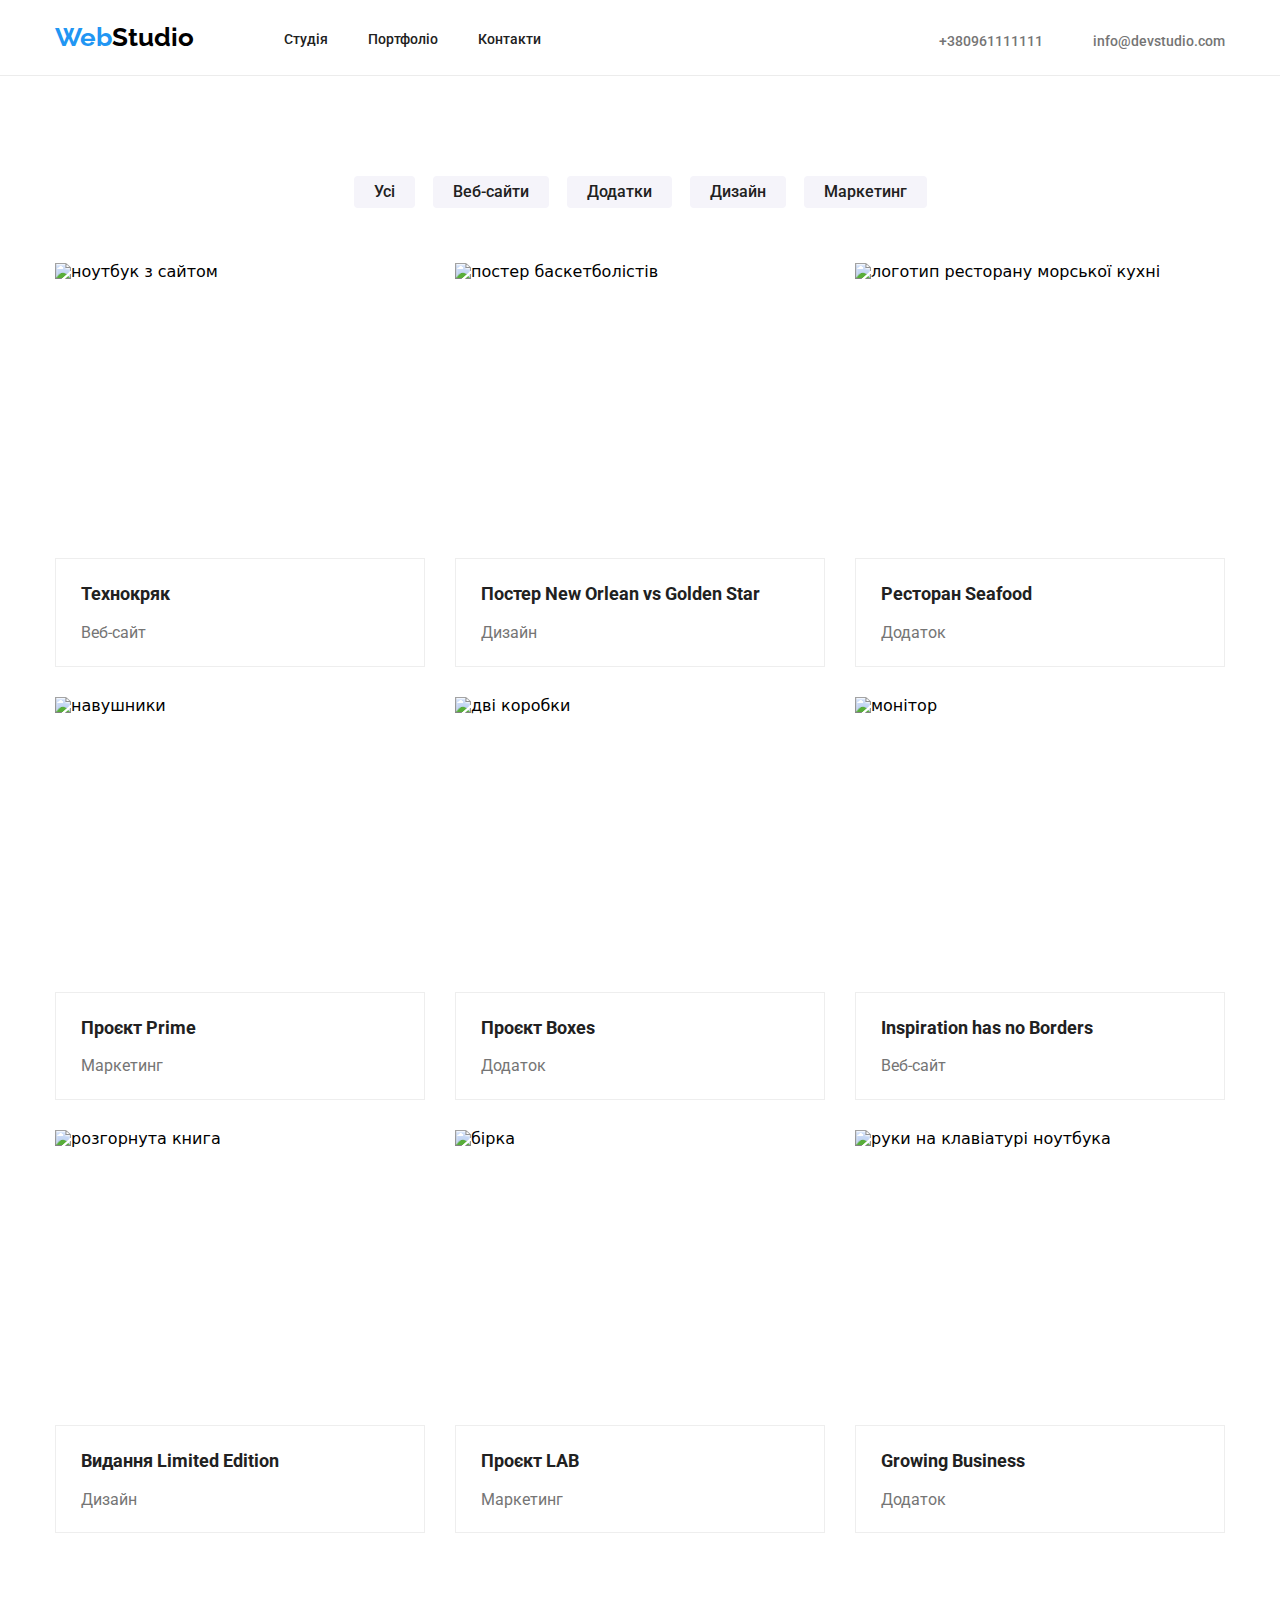
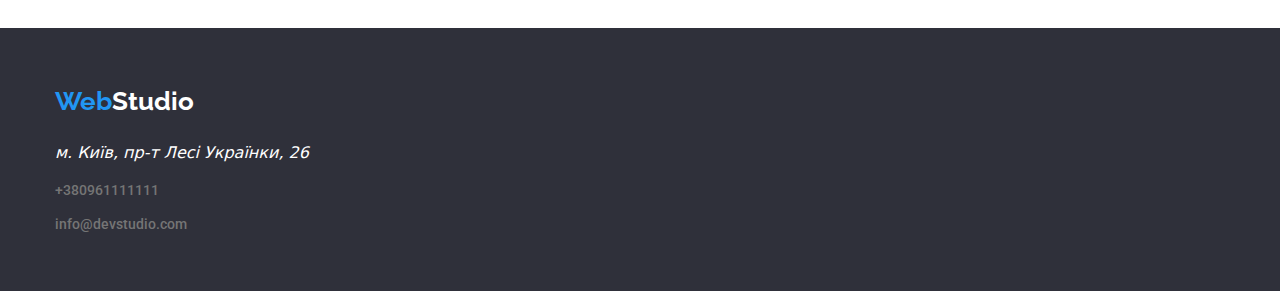
==== portfolio.html @ cf25a265 "виправлені рамки на портфоліо. Додав нормалайз" ====
<!DOCTYPE html>
<html lang="uk">
<head>
    <meta charset="UTF-8">
    <meta http-equiv="X-UA-Compatible" content="IE=edge">
    <meta name="viewport" content="width=device-width, initial-scale=1.0">
    <link rel="stylesheet" href="./css/styles.css" type="text/css">
    <link href="https://fonts.googleapis.com/css2?family=Raleway:wght@700&display=swap" rel="stylesheet">
    <link href="https://fonts.googleapis.com/css2?family=Roboto:wght@400;500;700;900&display=swap" rel="stylesheet">
    <link rel="stylesheet" href="https://cdnjs.cloudflare.com/ajax/libs/modern-normalize/1.1.0/modern-normalize.min.css">
    <title>Портфоліо</title>
</head>
<body>
    <header class="page-header portfolio-page-header">
        <div class="сontainer">
            <div class="header-content">
                <a href="./index.html" class="logo"><span class="logo-color">Web</span>Studio</a>
                <nav class="site-nav">
                    <ul class="site-nav-list">
                        <li class="site-nav-list-item"><a href="./index.html" class="site-nav-list-item-link" >Cтудія</a></li>
                        <li class="site-nav-list-item"><a href="./portfolio.html" class="site-nav-list-item-link">Портфоліо</a></li>
                        <li class="site-nav-list-item"><a href="#" class="site-nav-list-item-link">Контакти</a></li>
                    </ul>
                </nav>
                <div class="contacts">
                    <a href="tel:+380961111111" class="tel">+380961111111</a>
                    <a href="info@devstudio.com" class="mail">info@devstudio.com</a> 
                </div>  
            </div>
        </div>
    </header>
    <main class="portfolio-main">
        <div class="container">
            <ul class="portfolio-list">
                <li class="portfolio-list-item"><button type="button" class="portfolio-list-item-button">Усі</button></li>
                <li class="portfolio-list-item"><button type="button" class="portfolio-list-item-button">Веб-сайти</button></li>
                <li class="portfolio-list-item"><button type="button" class="portfolio-list-item-button">Додатки</button></li>
                <li class="portfolio-list-item"><button type="button" class="portfolio-list-item-button">Дизайн</button></li>
                <li class="portfolio-list-item"><button type="button" class="portfolio-list-item-button">Маркетинг</button></li>
            </ul>
            <ul class="portfolio-projects">
                <li class="portfolio-projects-item"><img class="portfolio-projects-item-image" src="./images/project1.jpg" alt="ноутбук з сайтом" width="370" height="295"><div class="portfolio-projects-item-container"><h3 class="portfolio-projects-item-headline">Технокряк</h3><p class="portfolio-projects-item-text">Веб-сайт</p></div></li>
                <li class="portfolio-projects-item"><img class="portfolio-projects-item-image" src="./images/project2.jpg" alt="постер баскетболістів" width="370" height="295"><div class="portfolio-projects-item-container"><h3 class="portfolio-projects-item-headline">Постер New Orlean vs Golden Star</h3><p class="portfolio-projects-item-text">Дизайн</p></div></li>
                <li class="portfolio-projects-item"><img class="portfolio-projects-item-image" src="./images/project3.jpg" alt="логотип ресторану морської кухні" width="370" height="295"><div class="portfolio-projects-item-container"><h3 class="portfolio-projects-item-headline">Ресторан Seafood</h3><p class="portfolio-projects-item-text">Додаток</p></div></li>
                <li class="portfolio-projects-item"><img class="portfolio-projects-item-image" src="./images/project4.jpg" alt="навушники" width="370" height="295"><div class="portfolio-projects-item-container"><h3 class="portfolio-projects-item-headline">Проєкт Prime</h3><p class="portfolio-projects-item-text">Маркетинг</p></div></li>
                <li class="portfolio-projects-item"><img class="portfolio-projects-item-image" src="./images/project5.jpg" alt="дві коробки" width="370" height="295"><div class="portfolio-projects-item-container"><h3 class="portfolio-projects-item-headline">Проєкт Boxes</h3><p class="portfolio-projects-item-text">Додаток</p></div></li>
                <li class="portfolio-projects-item"><img class="portfolio-projects-item-image" src="./images/project6.jpg" alt="монітор" width="370" height="295"><div class="portfolio-projects-item-container"><h3 class="portfolio-projects-item-headline">Inspiration has no Borders</h3><p class="portfolio-projects-item-text">Веб-сайт</p></div></li>
                <li class="portfolio-projects-item"><img class="portfolio-projects-item-image" src="./images/project7.jpg" alt="розгорнута книга" width="370" height="295"><div class="portfolio-projects-item-container"><h3 class="portfolio-projects-item-headline">Видання Limited Edition</h3><p class="portfolio-projects-item-text">Дизайн</p></div></li>
                <li class="portfolio-projects-item"><img class="portfolio-projects-item-image" src="./images/project8.jpg" alt="бірка" width="370" height="295"><div class="portfolio-projects-item-container"><h3 class="portfolio-projects-item-headline">Проєкт LAB</h3><p class="portfolio-projects-item-text">Маркетинг</p></div></li>
                <li class="portfolio-projects-item"><img class="portfolio-projects-item-image" src="./images/project9.jpg" alt="руки на клавіатурі ноутбука" width="370" height="295"><div class="portfolio-projects-item-container"><h3 class="portfolio-projects-item-headline">Growing Business</h3><p class="portfolio-projects-item-text">Додаток</p></div></li>
            </ul>
        </div>
    </main>
    <footer class="page-footer">
        <div class="container">
        <a href="./index.html" class="footer-logo"><span class="logo-color">Web</span>Studio</a>
        <address class="page-footer-adress">м. Київ, пр-т Лесі Українки, 26</address>
        <a href="tel:+380961111111" class="tel footer-tel">+380961111111</a>
        <a href="info@devstudio.com" class="mail footer-mail">info@devstudio.com</a>
        </div>
    </footer>
</body>
</html>
---- css/styles.css ----
h1,h2,h3,h4,h5,h6,p,ul{
    margin:0;
    padding:0;
}

*,
*::before,
*::after {
  box-sizing: border-box;
}

body {
    font-family: Roboto;
    --headline-color: #212121;
    --article-color: #757575;
    --brand-color: #2196F3;
    margin: 0px;
}
/* шапка */
.page-header {
    background-color: #ffffff;
    width: 100%;
}

.сontainer {
    width: 1200px;
    margin: 0 auto;
    padding-left: 15px;
    padding-right: 15px;
}

.header-content {
    display: flex;
    align-items: baseline;
    justify-content: flex-start;
}

.logo {
    font-family: Raleway;
    font-weight: 700;
    font-style: bold;
    font-size: 26px;
    line-height: 31px;
    line-height: 100%;
    text-align: left;
    vertical-align: top;
    letter-spacing: 3%;
    text-decoration: none;
    color : #000000;
    display: inline-block;
    padding: 0px;
    margin: 24px 90px 25px 0;
}

.logo-color {
    color: var(--brand-color);
}


.site-nav-list {
    list-style: none;
    display: flex;
}

.site-nav-list-item {
    margin-right: 40px;
}

.site-nav-list-item-link {
    padding: 15px 0;
}

.site-nav-list-item-link {
    text-decoration: none;
    color: var(--headline-color);
    font-family: Roboto;
    font-weight: 500;
    font-style: medium;
    font-size: 14px;
    line-height: 16px;
    line-height: 100%;
    text-align: left;
    vertical-align: top;
    letter-spacing: 2%;
}

.site-nav-list-item-link:hover, .site-nav-list-item-link:focus {
    color: var(--brand-color);
}

.contacts {
    display: flex;
    margin-left: auto;
}

.tel {
    font-family: Roboto;
    font-weight: 500;
    font-style: medium;
    font-size: 14px;
    line-height: 16px;
    line-height: 100%;
    text-align: left;
    vertical-align: top;
    letter-spacing: 2%;
    color: var(--article-color);
    text-decoration: none;
    margin-right: 50px;
}

.mail {
    font-family: Roboto;
    font-weight: 500;
    font-style: medium;
    font-size: 14px;
    line-height: 16px;
    line-height: 100%;
    text-align: left;
    vertical-align: top;
    letter-spacing: 2%;
    text-decoration: none;
    color: var(--article-color);
}

.mail:hover, .mail:focus {
    color: var(--brand-color);
}

.tel:hover, .tel:focus {
    color: var(--brand-color);
}


/* друга секція */
.main {
    width: 100%;
}

.main-effect {
    background-color: #2F303A;
    width: 100%;
    text-align: center;
}

.main-effect .container {
    width: 1200px;
    margin: 0 auto;
    min-height: 600px;
    display: flex;
    flex-wrap: wrap;
    align-items: center;
    justify-content: center;
    flex-direction: column;

}

.main-effect-title {
    font-family: Roboto;
    font-weight: 900;
    font-size: 44px;
    line-height: 60px;
    line-height: 116%;
    vertical-align: top;
    letter-spacing: 6%;
    color: #ffffff;
    margin-bottom: 40px;
}

.main-effect-button {
    font-family: Roboto;
    font-weight: 700;
    font-style: bold;
    font-size: 16px;
    line-height: 30px;
    line-height: 160%;
    vertical-align: center;
    letter-spacing: 6%;
    min-width: 170px;
    height: 50px;
    color: #ffffff;
    background-color: var(--brand-color);
    border: none;
    border-radius: 4px;
    cursor: pointer;
}


/* третя секція */
.qualities .container {
    width: 1200px;
    margin: 0 auto;
    padding: 95px 15px;

}
.qualities-list {
    list-style: none;
    display: flex;
}

.qualities-list-item {
    width: 270px;    
}

.qualities-list .qualities-list-item:not(:last-child) {
    margin-right: 30px;
}

.qualities-list-item-article {
    color: var(--headline-color);
    font-family: Roboto;
    font-style: bold;
    font-weight: 700;
    font-size: 14px;
    line-height: 16px;
    line-height: 100%;
    text-align:left;
    vertical-align: top;
    letter-spacing: 3%;
    display: inline-block;
    margin-bottom: 10px;
}

.qualities-list-item-article-text {
    color: var(--article-color);
    font-family: Roboto;
    font-style: bold;
    font-size: 14px;
    line-height: 24px;
    line-height: 146%;
    text-align:left;
    vertical-align: Top;
    letter-spacing: 3%;
}


/* четверта секція */
.employment .container {
    width: 1200px;
    margin: 0 auto;
    text-align: center;
    padding: 95px 15px;
}
.employment-headline {
    color: var(--headline-color);
    font-family: Roboto;
    font-style: bold;
    font-weight: 700;
    font-size: 36px;
    line-height: 42px;
    line-height: 100%;
    vertical-align: Top;
    letter-spacing: 3%;
    display: inline-block;
    margin-bottom: 50px;
}

.employment-list {
    list-style: none;
     display: flex;
     flex-wrap: wrap;
     flex-basis: calc((100%-30px)/3);
     gap: 30px;
}




/* п'ята секція */
.team {
    width: 100%;
    background-color: #f5f4fa;
}

.team .container {
    width: 1200px;
    margin: 0 auto;
    padding: 95px 15px;
}

.team-headline {
    color: var(--headline-color);
    font-family: Roboto;
    font-style: bold;
    font-weight: 700;
    font-size: 36px;
    line-height: 42px;
    line-height: 100%;
    text-align: center;
    vertical-align: top;
    letter-spacing: 3%;
    margin-bottom: 55px;
}
.team-list {
    list-style: none;
    display: flex;
    flex-wrap: wrap;
    flex-basis: calc((100%-30px)/4);
    gap: 30px;
}

.team-list-item {
    background-color: #ffffff;
}

.team-list-item-headline {
    color: var(--headline-color);
    font-family: Roboto;
    font-style: bold;
    font-weight: 500;
    font-size: 16px;
    line-height: 19px;
    line-height: 100%;
    text-align: center;
    vertical-align: top;
    letter-spacing: 3%;
    margin-bottom: 10px;
}

.team-list-item-image {
    margin-bottom: 30px;
}

.team-list-item-article {
    color: var(--article-color);
    font-family: Roboto;    
    font-size: 16px;
    line-height: 19px;
    line-height: 100%;
    text-align: center;
    vertical-align: top;
    letter-spacing: 3%;
    margin-bottom: 30px;
}


/* футер */
.page-footer {
    background-color: #2f303a;
    width: 100%;
    min-height: 250px;
}

.page-footer .container {
    width: 1200px;
    margin: 0 auto;
    padding: 60px 15px;
    display: flex;
    flex-direction: column;
    gap: 10px;
}

.footer-logo {
    color: #ffffff;
    font-family: Raleway;
    font-weight: 700;
    font-style: bold;
    font-size: 26px;
    line-height: 31px;
    line-height: 100%;
    text-align: left;
    vertical-align: top;
    letter-spacing: 3%;
    text-decoration: none;
    display: inline-block;
    margin-bottom: 20px;
}

.page-footer-adress {
    color: #ffffff;
    display: inline-block;
    margin-bottom: 10px;
}

.footer-tel {
    display: inline-block;
    margin-bottom: 10px;
}


/* Портфоліо */

.portfolio-page-header {
    border-bottom: 1px solid #ececec;
}

.portfolio-main {
    width: 100%;
}

.portfolio-main .container {
    width: 1200px;
    margin: 0 auto;
    padding: 95px 15px;
}

.portfolio-list {
   list-style: none;
   display: flex;
   justify-content: center;
   gap: 8px;
   margin-bottom: 50px;
}

.portfolio-list-item-button {
    color: var(--headline-color);
    background-color: #f5f4fa;
    border-radius: 4px;
    border: none;
    font-family: Roboto;
    font-style: medium;
    font-weight: 500;
    font-size: 16px;
    line-height: 26px;
    line-height: 139%;
    text-align: center;
    vertical-align: top;
    letter-spacing: 3%;
    padding: 5px 20px;
    margin: 5px;
    cursor: pointer;
}

.portfolio-list-item-button:hover,
.portfolio-list-item-button:focus {
    background-color: var(--brand-color);
    color: #ffffff;
    cursor: pointer;
}   

.portfolio-projects {
    list-style: none;
    display: flex;
    flex-wrap: wrap;
    flex-basis: calc((100%-60px)/3);
    gap: 30px;
    padding: 0;
}

.portfolio-projects-item-container{
    border: 1px solid #eeeeee;
    padding-top: 20px;
}

.portfolio-projects-item {
    display: flex;
    box-sizing: border-box;
    flex-direction: column;
    
}

.portfolio-projects-item-image {
    margin-bottom: 0;
}

.portfolio-projects-item-headline {
    color: var(--headline-color);
    font-family: Roboto;
    font-style: bold;
    font-weight: 700;
    font-size: 18px;
    line-height: 36px;
    line-height: 171%;
    text-align: left;
    vertical-align: top;
    letter-spacing: 3%;
    margin-left: 25px;
    margin-bottom: 10px;
}

.portfolio-projects-item-text {
    font-family: Roboto;
    font-size: 16px;
    line-height: 30px;
    line-height: 160%;
    text-align: left;
    vertical-align: top;
    letter-spacing: 3%;
    color: var(--article-color);
    display: inline-block;
    margin-left: 25px;
    margin-bottom: 20px;
}
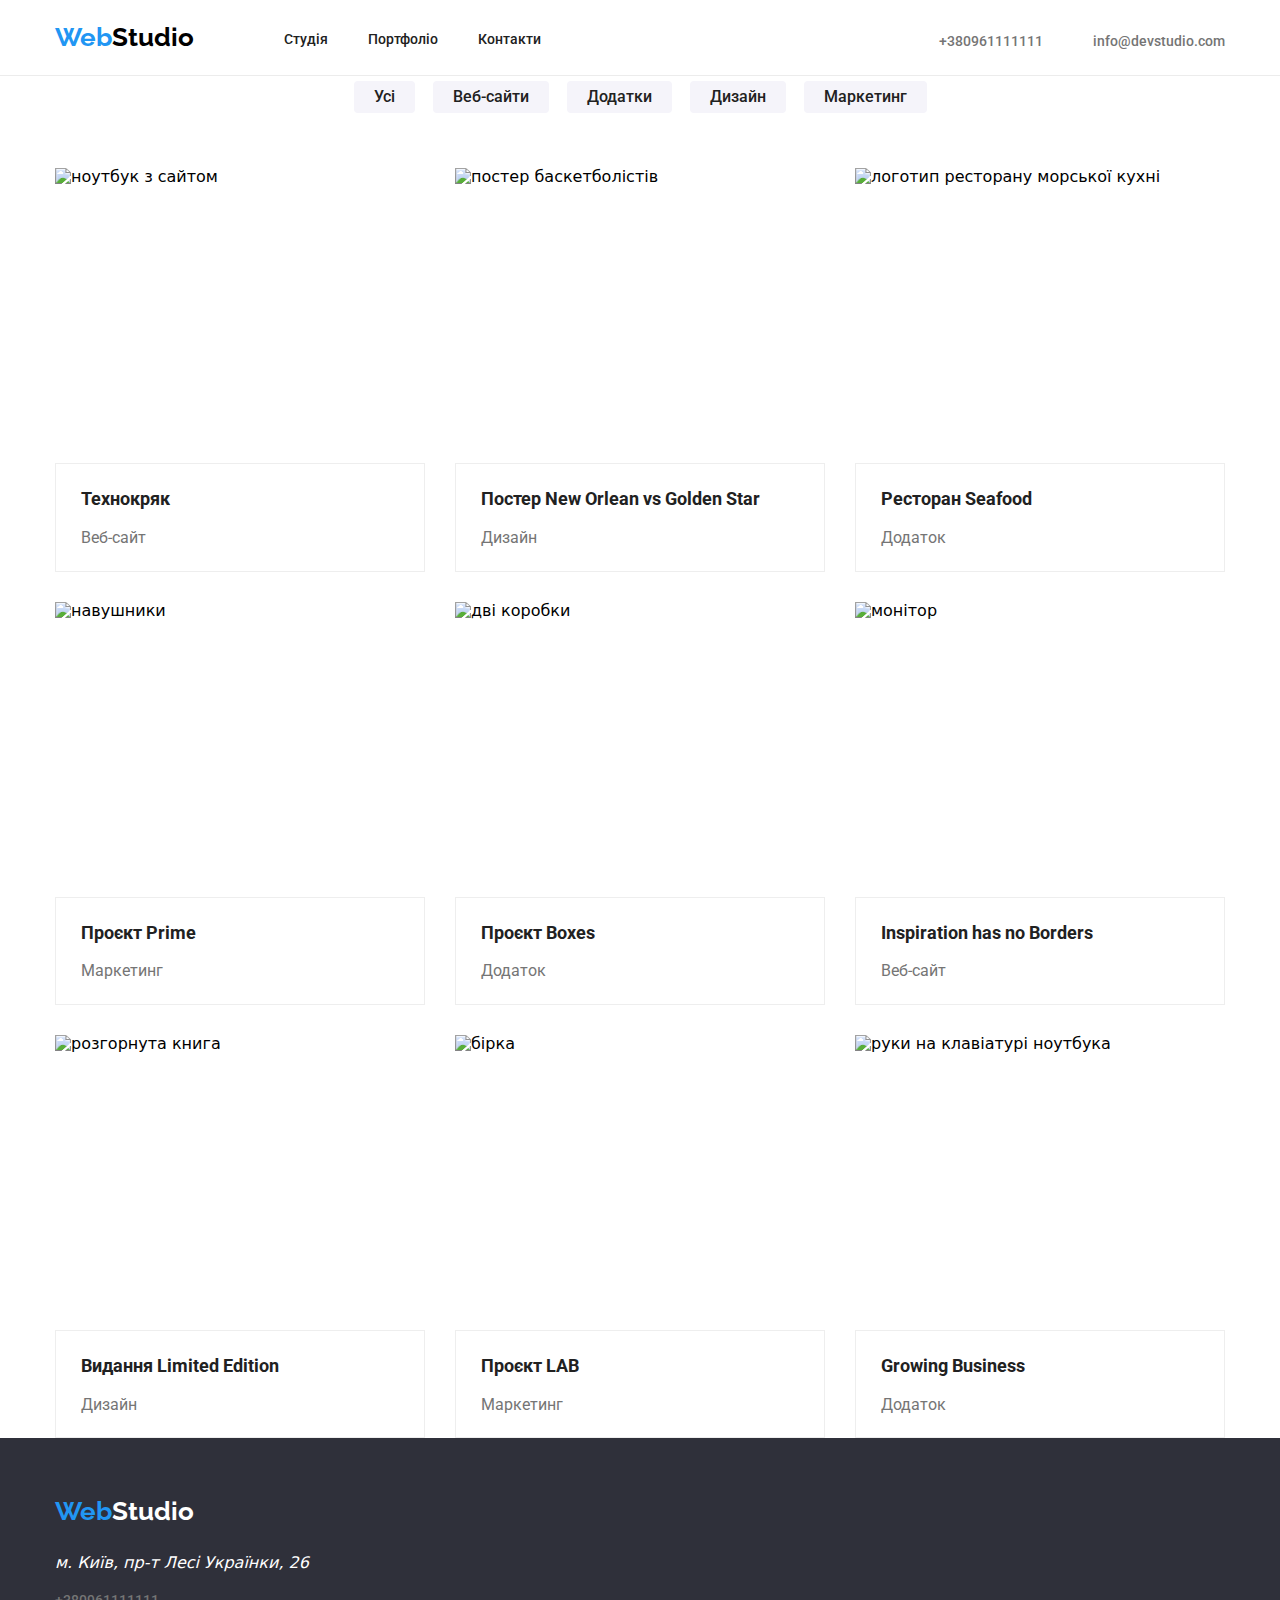
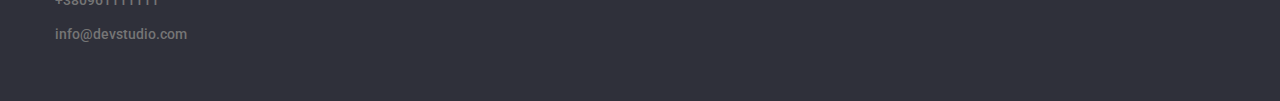
==== commit ea056e7f: "виправлені container та section" ====
--- a/portfolio.html
+++ b/portfolio.html
@@ -12,7 +12,7 @@
 </head>
 <body>
     <header class="page-header portfolio-page-header">
-        <div class="сontainer">
+        <div class="container">
             <div class="header-content">
                 <a href="./index.html" class="logo"><span class="logo-color">Web</span>Studio</a>
                 <nav class="site-nav">
--- a/css/styles.css
+++ b/css/styles.css
@@ -22,13 +22,17 @@
     width: 100%;
 }
 
-.сontainer {
+.container {
     width: 1200px;
     margin: 0 auto;
     padding-left: 15px;
     padding-right: 15px;
 }
 
+.section {
+    padding: 94px 15px;
+}
+
 .header-content {
     display: flex;
     align-items: baseline;
@@ -143,8 +147,6 @@
 }
 
 .main-effect .container {
-    width: 1200px;
-    margin: 0 auto;
     min-height: 600px;
     display: flex;
     flex-wrap: wrap;
@@ -186,12 +188,6 @@
 
 
 /* третя секція */
-.qualities .container {
-    width: 1200px;
-    margin: 0 auto;
-    padding: 95px 15px;
-
-}
 .qualities-list {
     list-style: none;
     display: flex;
@@ -234,12 +230,11 @@
 
 
 /* четверта секція */
+
 .employment .container {
-    width: 1200px;
-    margin: 0 auto;
-    text-align: center;
-    padding: 95px 15px;
-}
+    text-align: center;
+}
+
 .employment-headline {
     color: var(--headline-color);
     font-family: Roboto;
@@ -271,12 +266,6 @@
     background-color: #f5f4fa;
 }
 
-.team .container {
-    width: 1200px;
-    margin: 0 auto;
-    padding: 95px 15px;
-}
-
 .team-headline {
     color: var(--headline-color);
     font-family: Roboto;
@@ -341,8 +330,6 @@
 }
 
 .page-footer .container {
-    width: 1200px;
-    margin: 0 auto;
     padding: 60px 15px;
     display: flex;
     flex-direction: column;
@@ -385,12 +372,6 @@
 
 .portfolio-main {
     width: 100%;
-}
-
-.portfolio-main .container {
-    width: 1200px;
-    margin: 0 auto;
-    padding: 95px 15px;
 }
 
 .portfolio-list {
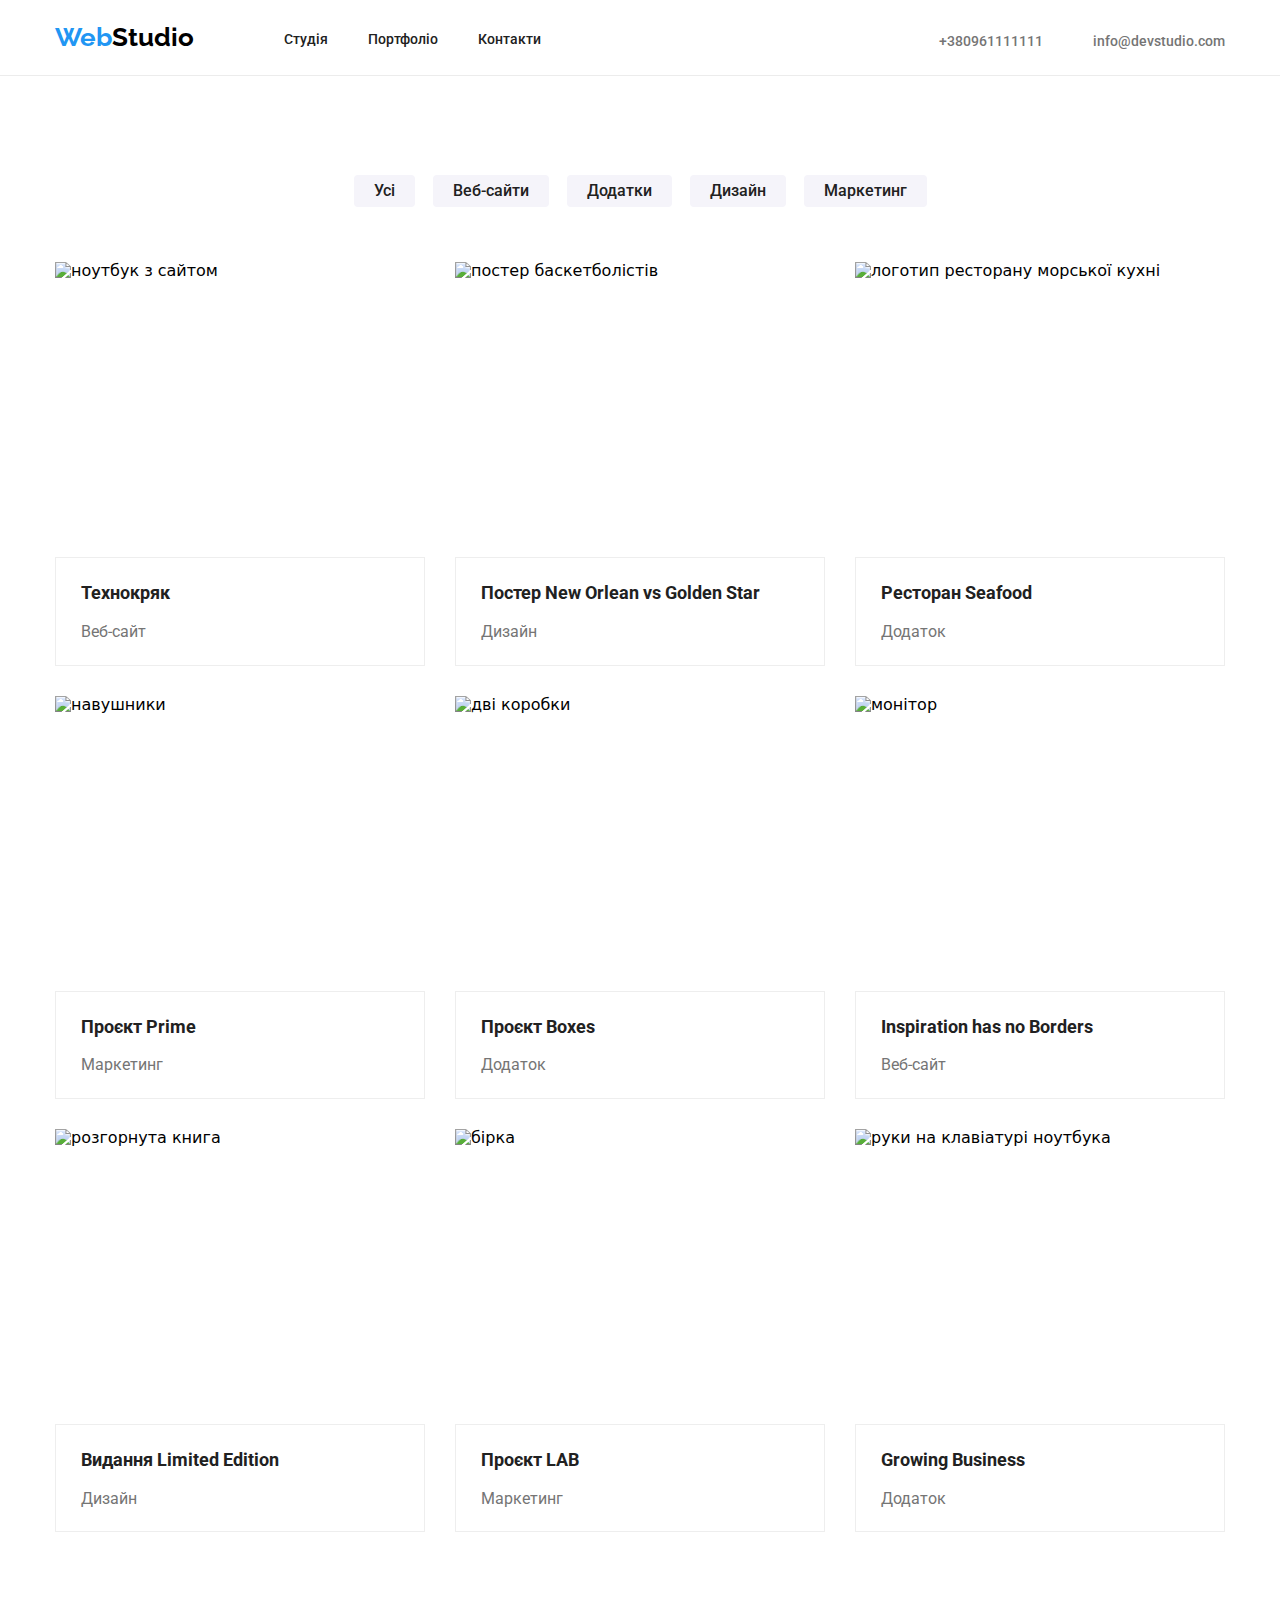
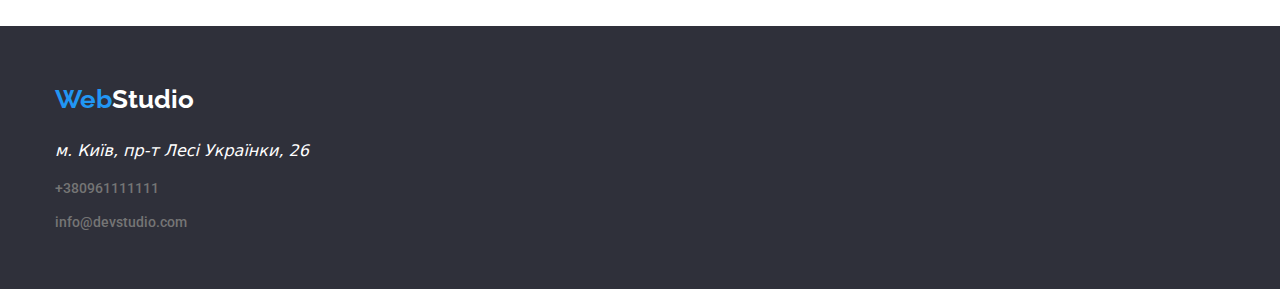
==== commit b97e53e5: "portfolio section" ====
--- a/portfolio.html
+++ b/portfolio.html
@@ -30,7 +30,7 @@
         </div>
     </header>
     <main class="portfolio-main">
-        <div class="container">
+        <div class="container section">
             <ul class="portfolio-list">
                 <li class="portfolio-list-item"><button type="button" class="portfolio-list-item-button">Усі</button></li>
                 <li class="portfolio-list-item"><button type="button" class="portfolio-list-item-button">Веб-сайти</button></li>
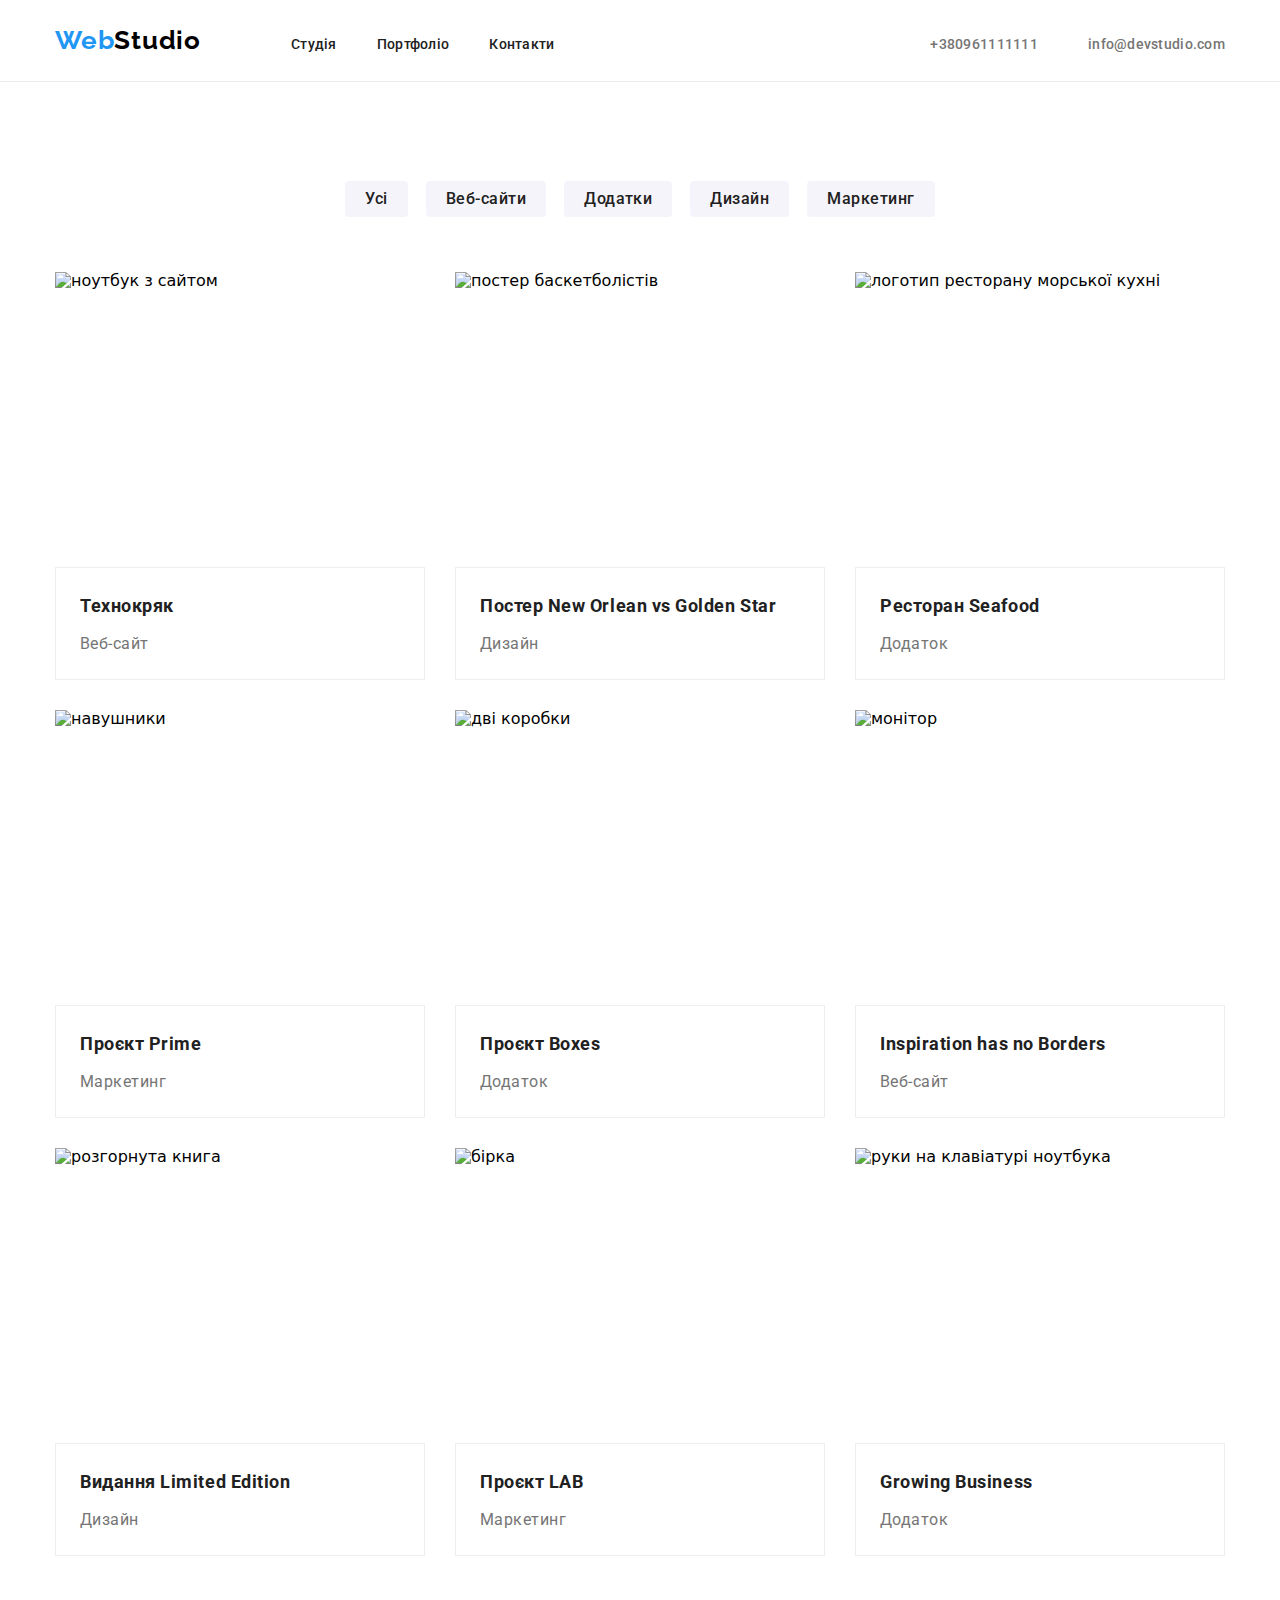
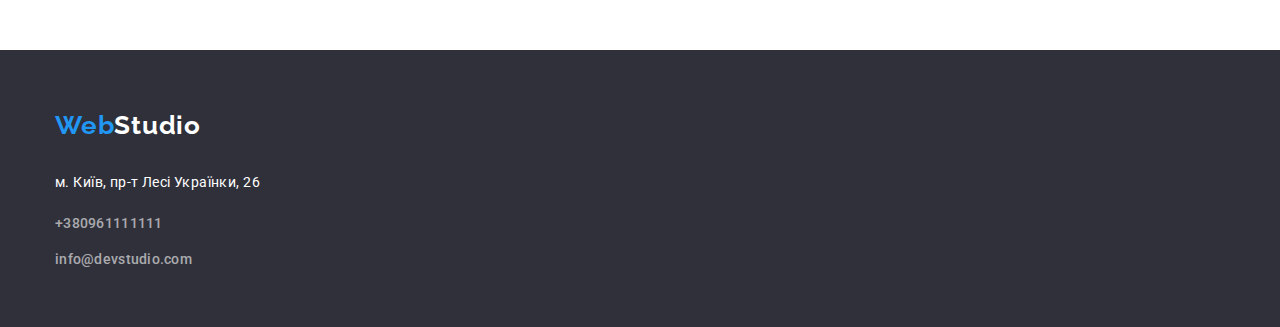
==== commit 68b866ab: "исправлени контейнеры и секции" ====
--- a/portfolio.html
+++ b/portfolio.html
@@ -30,27 +30,29 @@
         </div>
     </header>
     <main class="portfolio-main">
-        <div class="container section">
-            <ul class="portfolio-list">
-                <li class="portfolio-list-item"><button type="button" class="portfolio-list-item-button">Усі</button></li>
-                <li class="portfolio-list-item"><button type="button" class="portfolio-list-item-button">Веб-сайти</button></li>
-                <li class="portfolio-list-item"><button type="button" class="portfolio-list-item-button">Додатки</button></li>
-                <li class="portfolio-list-item"><button type="button" class="portfolio-list-item-button">Дизайн</button></li>
-                <li class="portfolio-list-item"><button type="button" class="portfolio-list-item-button">Маркетинг</button></li>
-            </ul>
-            <ul class="portfolio-projects">
-                <li class="portfolio-projects-item"><img class="portfolio-projects-item-image" src="./images/project1.jpg" alt="ноутбук з сайтом" width="370" height="295"><div class="portfolio-projects-item-container"><h3 class="portfolio-projects-item-headline">Технокряк</h3><p class="portfolio-projects-item-text">Веб-сайт</p></div></li>
-                <li class="portfolio-projects-item"><img class="portfolio-projects-item-image" src="./images/project2.jpg" alt="постер баскетболістів" width="370" height="295"><div class="portfolio-projects-item-container"><h3 class="portfolio-projects-item-headline">Постер New Orlean vs Golden Star</h3><p class="portfolio-projects-item-text">Дизайн</p></div></li>
-                <li class="portfolio-projects-item"><img class="portfolio-projects-item-image" src="./images/project3.jpg" alt="логотип ресторану морської кухні" width="370" height="295"><div class="portfolio-projects-item-container"><h3 class="portfolio-projects-item-headline">Ресторан Seafood</h3><p class="portfolio-projects-item-text">Додаток</p></div></li>
-                <li class="portfolio-projects-item"><img class="portfolio-projects-item-image" src="./images/project4.jpg" alt="навушники" width="370" height="295"><div class="portfolio-projects-item-container"><h3 class="portfolio-projects-item-headline">Проєкт Prime</h3><p class="portfolio-projects-item-text">Маркетинг</p></div></li>
-                <li class="portfolio-projects-item"><img class="portfolio-projects-item-image" src="./images/project5.jpg" alt="дві коробки" width="370" height="295"><div class="portfolio-projects-item-container"><h3 class="portfolio-projects-item-headline">Проєкт Boxes</h3><p class="portfolio-projects-item-text">Додаток</p></div></li>
-                <li class="portfolio-projects-item"><img class="portfolio-projects-item-image" src="./images/project6.jpg" alt="монітор" width="370" height="295"><div class="portfolio-projects-item-container"><h3 class="portfolio-projects-item-headline">Inspiration has no Borders</h3><p class="portfolio-projects-item-text">Веб-сайт</p></div></li>
-                <li class="portfolio-projects-item"><img class="portfolio-projects-item-image" src="./images/project7.jpg" alt="розгорнута книга" width="370" height="295"><div class="portfolio-projects-item-container"><h3 class="portfolio-projects-item-headline">Видання Limited Edition</h3><p class="portfolio-projects-item-text">Дизайн</p></div></li>
-                <li class="portfolio-projects-item"><img class="portfolio-projects-item-image" src="./images/project8.jpg" alt="бірка" width="370" height="295"><div class="portfolio-projects-item-container"><h3 class="portfolio-projects-item-headline">Проєкт LAB</h3><p class="portfolio-projects-item-text">Маркетинг</p></div></li>
-                <li class="portfolio-projects-item"><img class="portfolio-projects-item-image" src="./images/project9.jpg" alt="руки на клавіатурі ноутбука" width="370" height="295"><div class="portfolio-projects-item-container"><h3 class="portfolio-projects-item-headline">Growing Business</h3><p class="portfolio-projects-item-text">Додаток</p></div></li>
-            </ul>
-        </div>
-    </main>
+        <section class="section">
+            <div class="container">
+                <ul class="portfolio-list">
+                    <li class="portfolio-list-item"><button type="button" class="portfolio-list-item-button">Усі</button></li>
+                    <li class="portfolio-list-item"><button type="button" class="portfolio-list-item-button">Веб-сайти</button></li>
+                    <li class="portfolio-list-item"><button type="button" class="portfolio-list-item-button">Додатки</button></li>
+                    <li class="portfolio-list-item"><button type="button" class="portfolio-list-item-button">Дизайн</button></li>
+                    <li class="portfolio-list-item"><button type="button" class="portfolio-list-item-button">Маркетинг</button></li>
+                </ul>
+                <ul class="portfolio-projects">
+                    <li class="portfolio-projects-item"><img class="portfolio-projects-item-image" src="./images/project1.jpg" alt="ноутбук з сайтом" width="370" height="295"><div class="portfolio-projects-item-container"><h3 class="portfolio-projects-item-headline">Технокряк</h3><p class="portfolio-projects-item-text">Веб-сайт</p></div></li>
+                    <li class="portfolio-projects-item"><img class="portfolio-projects-item-image" src="./images/project2.jpg" alt="постер баскетболістів" width="370" height="295"><div class="portfolio-projects-item-container"><h3 class="portfolio-projects-item-headline">Постер New Orlean vs Golden Star</h3><p class="portfolio-projects-item-text">Дизайн</p></div></li>
+                    <li class="portfolio-projects-item"><img class="portfolio-projects-item-image" src="./images/project3.jpg" alt="логотип ресторану морської кухні" width="370" height="295"><div class="portfolio-projects-item-container"><h3 class="portfolio-projects-item-headline">Ресторан Seafood</h3><p class="portfolio-projects-item-text">Додаток</p></div></li>
+                    <li class="portfolio-projects-item"><img class="portfolio-projects-item-image" src="./images/project4.jpg" alt="навушники" width="370" height="295"><div class="portfolio-projects-item-container"><h3 class="portfolio-projects-item-headline">Проєкт Prime</h3><p class="portfolio-projects-item-text">Маркетинг</p></div></li>
+                    <li class="portfolio-projects-item"><img class="portfolio-projects-item-image" src="./images/project5.jpg" alt="дві коробки" width="370" height="295"><div class="portfolio-projects-item-container"><h3 class="portfolio-projects-item-headline">Проєкт Boxes</h3><p class="portfolio-projects-item-text">Додаток</p></div></li>
+                    <li class="portfolio-projects-item"><img class="portfolio-projects-item-image" src="./images/project6.jpg" alt="монітор" width="370" height="295"><div class="portfolio-projects-item-container"><h3 class="portfolio-projects-item-headline">Inspiration has no Borders</h3><p class="portfolio-projects-item-text">Веб-сайт</p></div></li>
+                    <li class="portfolio-projects-item"><img class="portfolio-projects-item-image" src="./images/project7.jpg" alt="розгорнута книга" width="370" height="295"><div class="portfolio-projects-item-container"><h3 class="portfolio-projects-item-headline">Видання Limited Edition</h3><p class="portfolio-projects-item-text">Дизайн</p></div></li>
+                    <li class="portfolio-projects-item"><img class="portfolio-projects-item-image" src="./images/project8.jpg" alt="бірка" width="370" height="295"><div class="portfolio-projects-item-container"><h3 class="portfolio-projects-item-headline">Проєкт LAB</h3><p class="portfolio-projects-item-text">Маркетинг</p></div></li>
+                    <li class="portfolio-projects-item"><img class="portfolio-projects-item-image" src="./images/project9.jpg" alt="руки на клавіатурі ноутбука" width="370" height="295"><div class="portfolio-projects-item-container"><h3 class="portfolio-projects-item-headline">Growing Business</h3><p class="portfolio-projects-item-text">Додаток</p></div></li>
+                </ul>
+            </div>
+        </section>
+     </main>
     <footer class="page-footer">
         <div class="container">
         <a href="./index.html" class="footer-logo"><span class="logo-color">Web</span>Studio</a>
--- a/css/styles.css
+++ b/css/styles.css
@@ -10,27 +10,29 @@
 }
 
 body {
-    font-family: Roboto;
+    font-family: 'Roboto';
     --headline-color: #212121;
     --article-color: #757575;
     --brand-color: #2196F3;
     margin: 0px;
 }
+
 /* шапка */
 .page-header {
     background-color: #ffffff;
     width: 100%;
+    padding-top: 25px;
+    padding-bottom: 25px;
 }
 
 .container {
     width: 1200px;
     margin: 0 auto;
-    padding-left: 15px;
-    padding-right: 15px;
+    padding: 0 15px;
 }
 
 .section {
-    padding: 94px 15px;
+    padding: 94px 0;
 }
 
 .header-content {
@@ -40,20 +42,16 @@
 }
 
 .logo {
-    font-family: Raleway;
-    font-weight: 700;
-    font-style: bold;
+    font-family: 'Raleway';
+    font-weight: 700;
     font-size: 26px;
-    line-height: 31px;
-    line-height: 100%;
-    text-align: left;
-    vertical-align: top;
-    letter-spacing: 3%;
+    line-height: 1.2;
+    letter-spacing: 0.03em;
     text-decoration: none;
     color : #000000;
     display: inline-block;
     padding: 0px;
-    margin: 24px 90px 25px 0;
+    margin-right: 90px;
 }
 
 .logo-color {
@@ -77,15 +75,11 @@
 .site-nav-list-item-link {
     text-decoration: none;
     color: var(--headline-color);
-    font-family: Roboto;
+    font-family: 'Roboto';
     font-weight: 500;
-    font-style: medium;
-    font-size: 14px;
-    line-height: 16px;
-    line-height: 100%;
-    text-align: left;
-    vertical-align: top;
-    letter-spacing: 2%;
+    font-size: 14px;
+    line-height: 1.15;
+    letter-spacing: 0.02em;
 }
 
 .site-nav-list-item-link:hover, .site-nav-list-item-link:focus {
@@ -98,30 +92,22 @@
 }
 
 .tel {
-    font-family: Roboto;
+    font-family: 'Roboto';
     font-weight: 500;
-    font-style: medium;
-    font-size: 14px;
-    line-height: 16px;
-    line-height: 100%;
-    text-align: left;
-    vertical-align: top;
-    letter-spacing: 2%;
+    font-size: 14px;
+    line-height: 1.15;
+    letter-spacing: 0.02em;
     color: var(--article-color);
     text-decoration: none;
     margin-right: 50px;
 }
 
 .mail {
-    font-family: Roboto;
+    font-family: 'Roboto';
     font-weight: 500;
-    font-style: medium;
-    font-size: 14px;
-    line-height: 16px;
-    line-height: 100%;
-    text-align: left;
-    vertical-align: top;
-    letter-spacing: 2%;
+    font-size: 14px;
+    line-height: 1.15;
+    letter-spacing: 0.02em;
     text-decoration: none;
     color: var(--article-color);
 }
@@ -147,7 +133,6 @@
 }
 
 .main-effect .container {
-    min-height: 600px;
     display: flex;
     flex-wrap: wrap;
     align-items: center;
@@ -156,27 +141,28 @@
 
 }
 
+.main .main-effect {
+    padding: 200px 0;
+    min-height: 600px;
+}
+
 .main-effect-title {
-    font-family: Roboto;
+    font-family: 'Roboto';
     font-weight: 900;
     font-size: 44px;
-    line-height: 60px;
-    line-height: 116%;
-    vertical-align: top;
-    letter-spacing: 6%;
+    line-height: 1.36;
+    letter-spacing: 0.06em;
     color: #ffffff;
     margin-bottom: 40px;
+    text-transform: uppercase;
 }
 
 .main-effect-button {
-    font-family: Roboto;
-    font-weight: 700;
-    font-style: bold;
+    font-family: 'Roboto';
+    font-weight: 700;
     font-size: 16px;
-    line-height: 30px;
-    line-height: 160%;
-    vertical-align: center;
-    letter-spacing: 6%;
+    line-height: 1.87;
+    letter-spacing: 0.06em;
     min-width: 170px;
     height: 50px;
     color: #ffffff;
@@ -184,6 +170,7 @@
     border: none;
     border-radius: 4px;
     cursor: pointer;
+    padding: 10px 32px;
 }
 
 
@@ -203,58 +190,52 @@
 
 .qualities-list-item-article {
     color: var(--headline-color);
-    font-family: Roboto;
-    font-style: bold;
-    font-weight: 700;
-    font-size: 14px;
-    line-height: 16px;
-    line-height: 100%;
-    text-align:left;
-    vertical-align: top;
-    letter-spacing: 3%;
+    font-family: 'Roboto';
+    font-weight: 700;
+    font-size: 14px;
+    line-height: 1.2;
+    letter-spacing: 0.03em;
     display: inline-block;
     margin-bottom: 10px;
+    text-transform: uppercase;
 }
 
 .qualities-list-item-article-text {
     color: var(--article-color);
-    font-family: Roboto;
-    font-style: bold;
-    font-size: 14px;
-    line-height: 24px;
-    line-height: 146%;
-    text-align:left;
-    vertical-align: Top;
-    letter-spacing: 3%;
+    font-family: 'Roboto';
+    font-size: 14px;
+    line-height: 1.71;
+    letter-spacing: 0.03em;
 }
 
 
 /* четверта секція */
 
-.employment .container {
+.employment {
     text-align: center;
+    padding-top: 0;
 }
 
 .employment-headline {
     color: var(--headline-color);
-    font-family: Roboto;
-    font-style: bold;
+    font-family: 'Roboto';
     font-weight: 700;
     font-size: 36px;
-    line-height: 42px;
-    line-height: 100%;
-    vertical-align: Top;
-    letter-spacing: 3%;
+    line-height: 1.17;
+    letter-spacing: 0.03em;
     display: inline-block;
     margin-bottom: 50px;
 }
 
 .employment-list {
     list-style: none;
-     display: flex;
-     flex-wrap: wrap;
-     flex-basis: calc((100%-30px)/3);
-     gap: 30px;
+    display: flex;
+    flex-wrap: wrap;
+    flex-basis: calc(100%-60px);
+}
+
+.employment-list-item:not(:last-child) {
+    margin-right: 30px;
 }
 
 
@@ -268,17 +249,15 @@
 
 .team-headline {
     color: var(--headline-color);
-    font-family: Roboto;
-    font-style: bold;
+    font-family: 'Roboto';
     font-weight: 700;
     font-size: 36px;
-    line-height: 42px;
-    line-height: 100%;
+    line-height: 1.17;
+    letter-spacing: 0.03em;
+    margin-bottom: 55px;
     text-align: center;
-    vertical-align: top;
-    letter-spacing: 3%;
-    margin-bottom: 55px;
-}
+}
+
 .team-list {
     list-style: none;
     display: flex;
@@ -293,32 +272,28 @@
 
 .team-list-item-headline {
     color: var(--headline-color);
-    font-family: Roboto;
-    font-style: bold;
+    font-family: 'Roboto';
     font-weight: 500;
     font-size: 16px;
-    line-height: 19px;
-    line-height: 100%;
-    text-align: center;
-    vertical-align: top;
-    letter-spacing: 3%;
+    line-height: 1.19;
+    letter-spacing: 0.03em;
     margin-bottom: 10px;
 }
 
-.team-list-item-image {
-    margin-bottom: 30px;
+.team-list-item-block {
+    display: flex;
+    justify-content: center;
+    align-items: center;
+    flex-direction: column;
+    padding: 30px 0;
 }
 
 .team-list-item-article {
     color: var(--article-color);
-    font-family: Roboto;    
+    font-family: 'Roboto';    
     font-size: 16px;
-    line-height: 19px;
-    line-height: 100%;
-    text-align: center;
-    vertical-align: top;
-    letter-spacing: 3%;
-    margin-bottom: 30px;
+    line-height: 1.19;
+    letter-spacing: 0.03em;
 }
 
 
@@ -338,15 +313,11 @@
 
 .footer-logo {
     color: #ffffff;
-    font-family: Raleway;
-    font-weight: 700;
-    font-style: bold;
+    font-family: 'Raleway';
+    font-weight: 700;
     font-size: 26px;
-    line-height: 31px;
-    line-height: 100%;
-    text-align: left;
-    vertical-align: top;
-    letter-spacing: 3%;
+    line-height: 1.2;
+    letter-spacing: 0.03em;
     text-decoration: none;
     display: inline-block;
     margin-bottom: 20px;
@@ -356,11 +327,22 @@
     color: #ffffff;
     display: inline-block;
     margin-bottom: 10px;
+    font-family: 'Roboto';
+    font-style: normal;
+    font-weight: 400;
+    font-size: 14px;
+    line-height: 1.71;
+    letter-spacing: 0.03em;
 }
 
 .footer-tel {
     display: inline-block;
     margin-bottom: 10px;
+}
+
+.footer-tel, .footer-mail {
+    color: rgba(255, 255, 255, 0.6);
+    margin-right: 0;
 }
 
 
@@ -387,15 +369,11 @@
     background-color: #f5f4fa;
     border-radius: 4px;
     border: none;
-    font-family: Roboto;
-    font-style: medium;
+    font-family: 'Roboto';
     font-weight: 500;
     font-size: 16px;
-    line-height: 26px;
-    line-height: 139%;
-    text-align: center;
-    vertical-align: top;
-    letter-spacing: 3%;
+    line-height: 1.62;
+    letter-spacing: 0.03em;
     padding: 5px 20px;
     margin: 5px;
     cursor: pointer;
@@ -419,7 +397,7 @@
 
 .portfolio-projects-item-container{
     border: 1px solid #eeeeee;
-    padding-top: 20px;
+    padding: 20px 24px;
 }
 
 .portfolio-projects-item {
@@ -435,30 +413,20 @@
 
 .portfolio-projects-item-headline {
     color: var(--headline-color);
-    font-family: Roboto;
-    font-style: bold;
+    font-family: 'Roboto';
     font-weight: 700;
     font-size: 18px;
-    line-height: 36px;
-    line-height: 171%;
-    text-align: left;
-    vertical-align: top;
-    letter-spacing: 3%;
-    margin-left: 25px;
-    margin-bottom: 10px;
+    line-height: 2;
+    letter-spacing: 0.03em;
+    margin-bottom: 5px;
 }
 
 .portfolio-projects-item-text {
-    font-family: Roboto;
+    font-family: 'Roboto';
     font-size: 16px;
-    line-height: 30px;
-    line-height: 160%;
-    text-align: left;
-    vertical-align: top;
-    letter-spacing: 3%;
+    line-height: 1.87;
+    letter-spacing: 0.03em;
     color: var(--article-color);
     display: inline-block;
-    margin-left: 25px;
-    margin-bottom: 20px;
-}
-
+}
+
